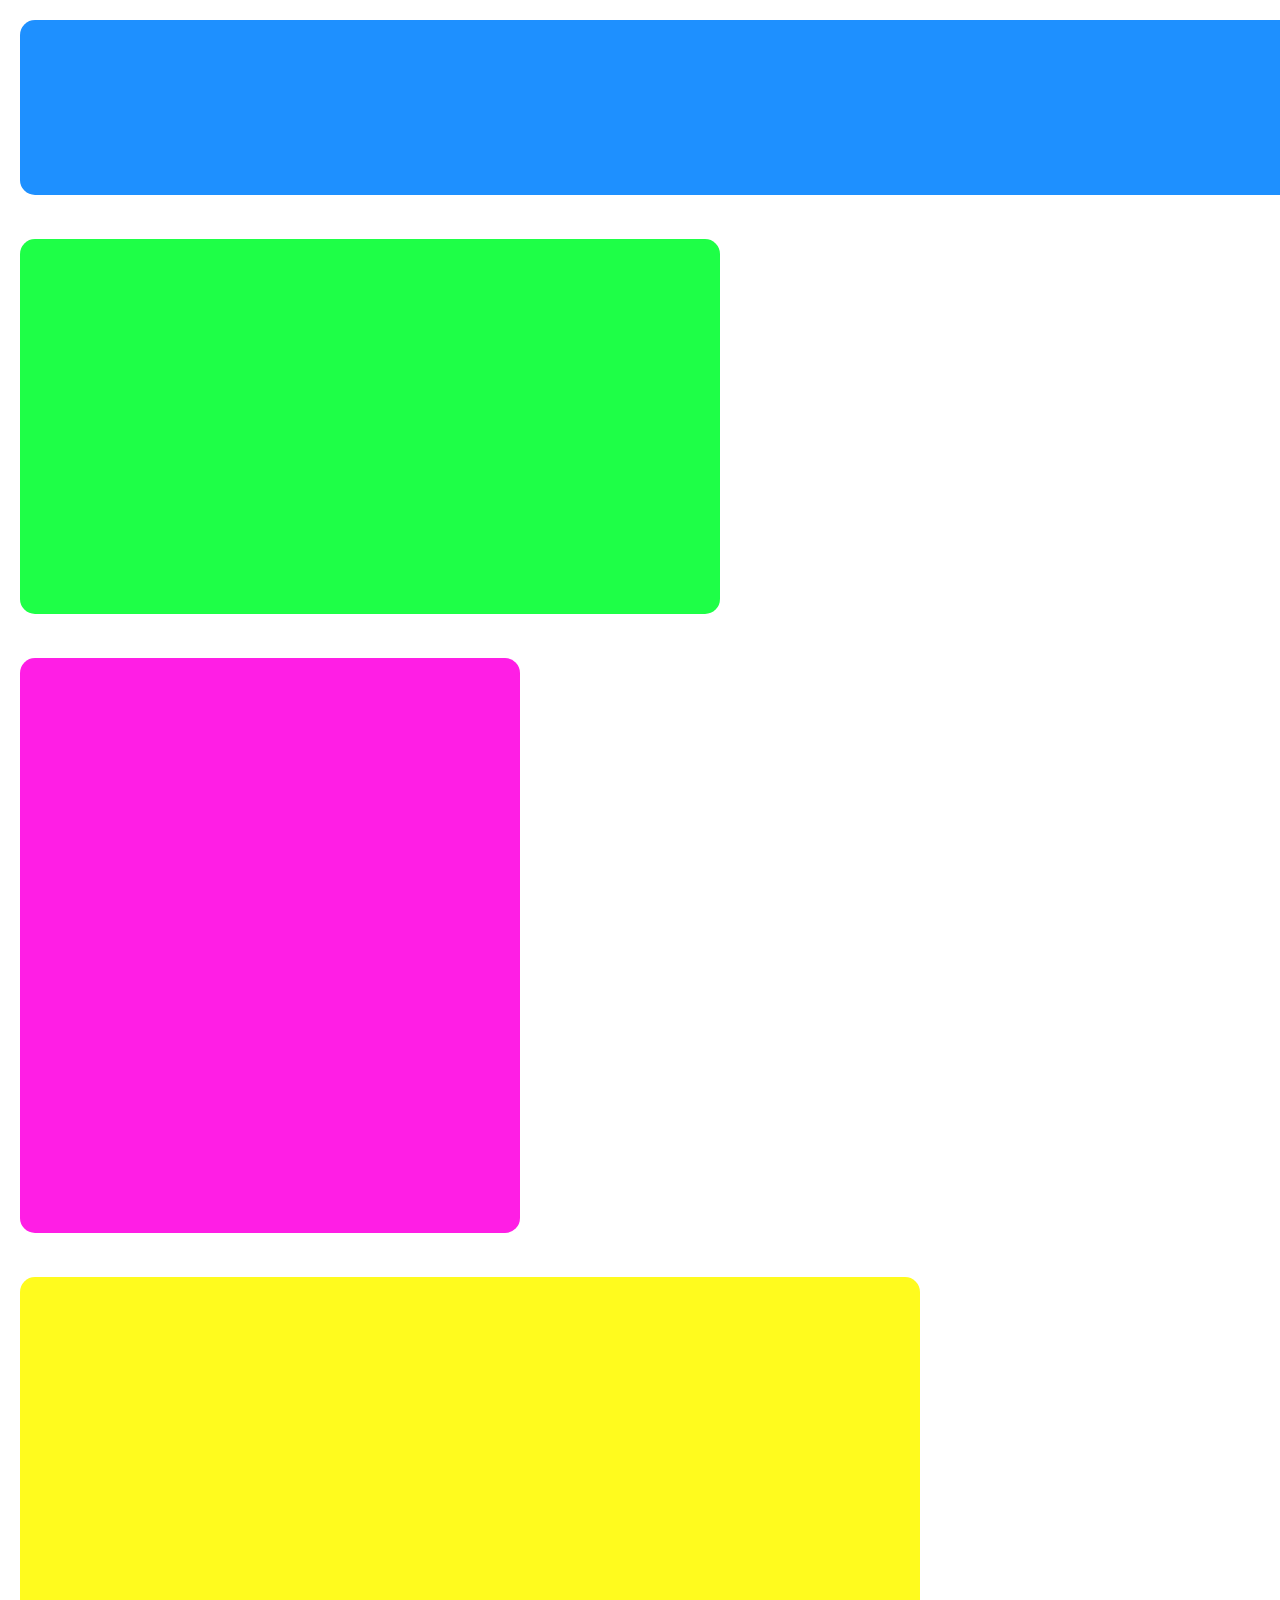
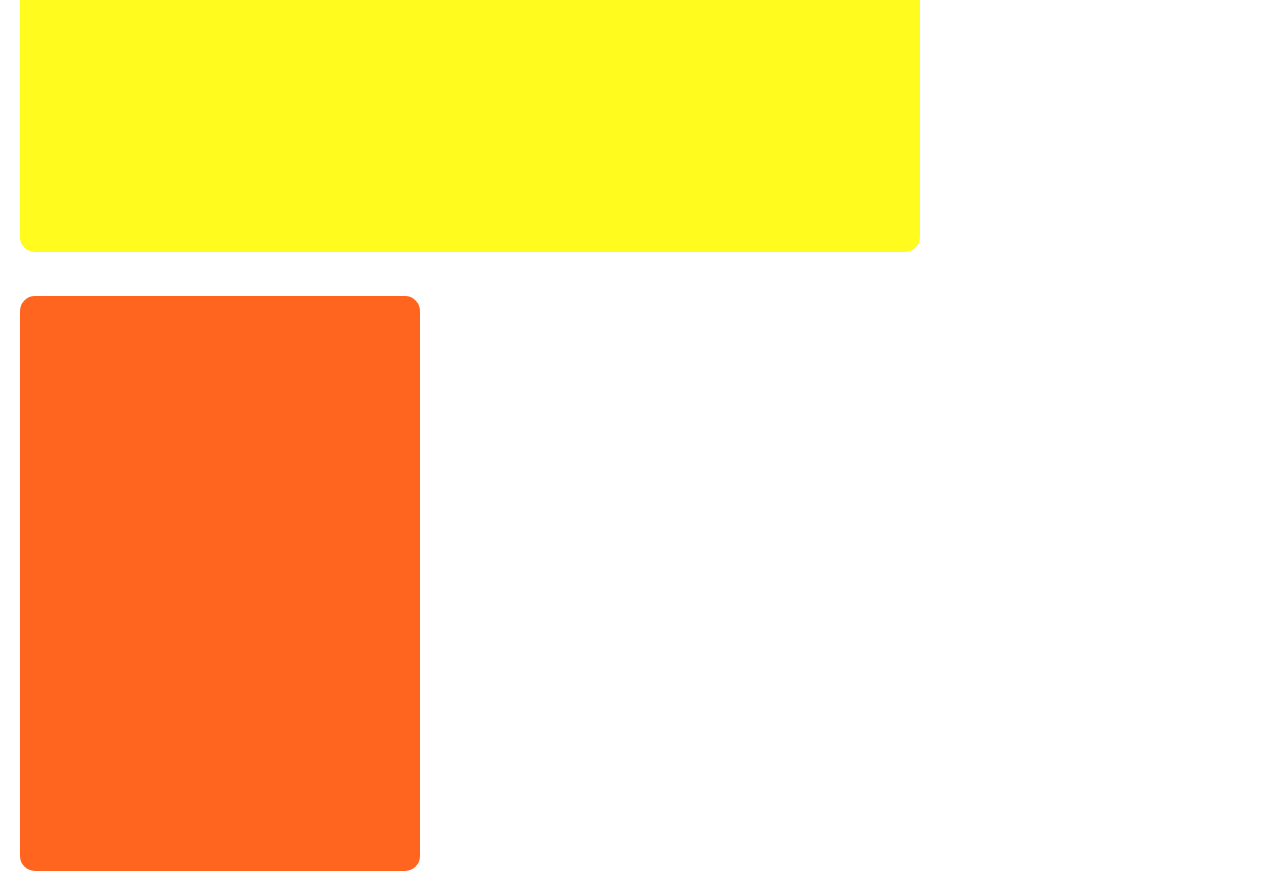
==== demo1/index.html @ 1dc8b7bc "new files" ====
<!DOCTYPE html>
<html>

<head>
  <title>Flex Justify</title>
  <link href='style.css' rel='stylesheet' />
  <link href='https://fonts.googleapis.com/css?family=Roboto+Mono' rel='stylesheet'>
</head>

<body>

    <div class='box'>
    </div>

 

    <div class='box2'>

    </div>

 

    <div class='box3' ></div>
   

  
    <div class='box4'></div>
    

 
    <div class='box5'></div>
  </div>
</body>

</html>
---- demo1/style.css ----
body {
    border: 0;
    margin: 0;
    font-family: 'Roboto Mono', monospace;
  }
  
  p {
    text-align: center;
    display: block;
    font-size: 68px;
    position: relative;

  }
  
 
  
  .box {
    height: 175px;
    width: 100%;
    background-color: dodgerblue;
    display:inline-block;
    margin: 20px;
    border-radius: 15px;
  }

  
  .box2 {
    height: 375px;
    width: 700px;
    background-color: rgb(30, 255, 71);
    display:inline-block;
    margin: 20px;
    border-radius: 15px;
    flex-grow: 0;

  }

  .box2:hover {
    height: 375px;
    width: 400px;
    background-color: rgb(30, 41, 255);
    display:inline-block;
    margin: 20px;
    border-radius: 15px;
    flex-grow: 2;
  }
 
  .box3 {
    height: 575px;
    width: 500px;
    background-color: rgb(255, 30, 229);
    display:inline-block;
    margin: 20px;
    border-radius: 15px;
  }

  
 
  .box4 {
    height: 575px;
    width: 900px;
    background-color: rgb(255, 251, 30);
    display:inline-block;
    margin: 20px;
    border-radius: 15px;
  }

  .box4:hover {
    height: 575px;
    width: 300px;
    background-color: rgb(255, 30, 30);
    display:inline-block;
    margin: 20px;
    border-radius: 15px;
  }

  
  
  .box5 {
    height: 575px;
    width: 400px;
    background-color: rgb(255, 101, 30);
    display:inline-block;
    margin: 20px;
    border-radius: 15px;
  }
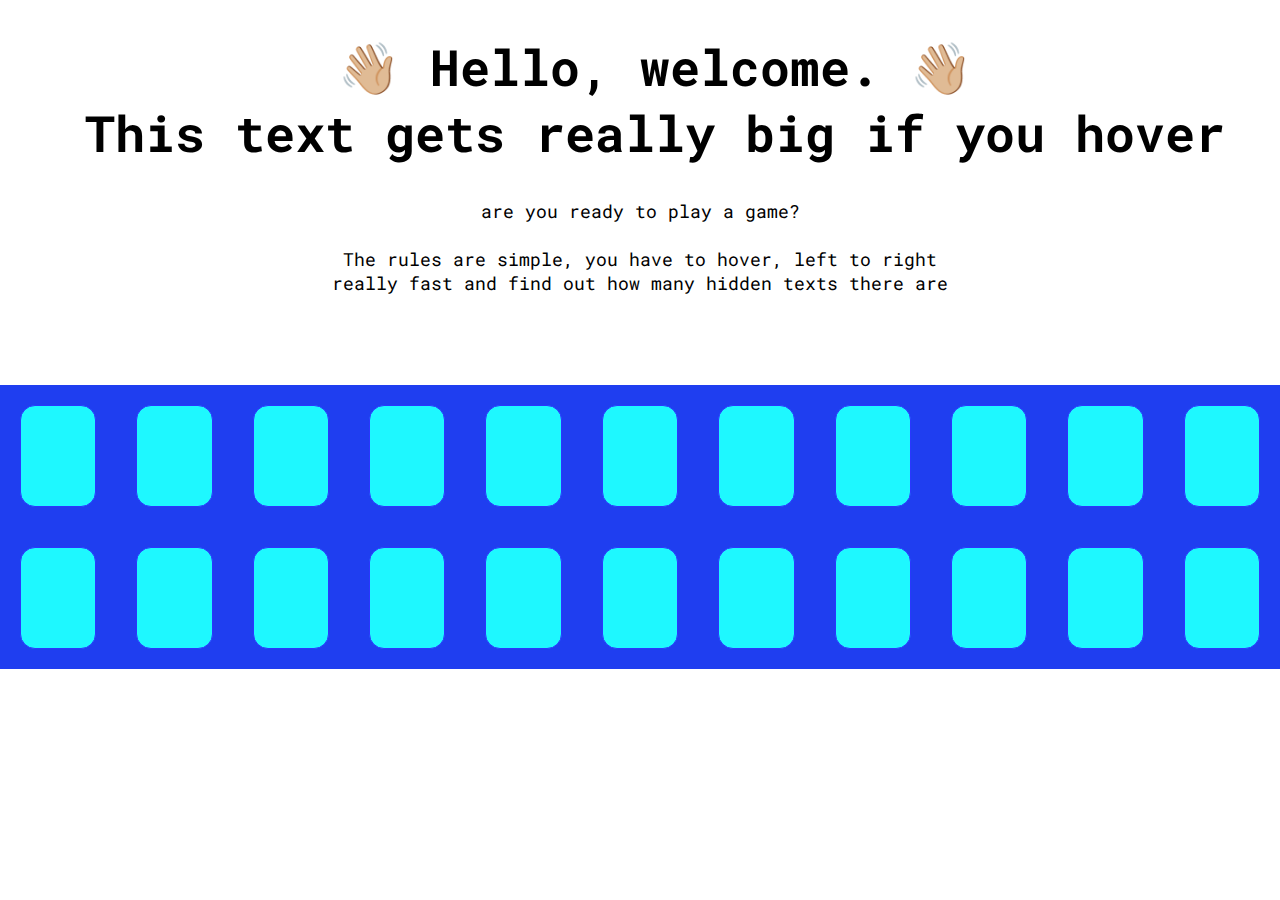
==== commit 13a905fa: "game" ====
--- a/demo1/index.html
+++ b/demo1/index.html
@@ -9,18 +9,64 @@
 
 <body>
 
-    <div class='box'>
+  <h1>👋🏼 Hello, welcome. 👋🏼
+    <br>
+     This text gets really big if you hover</h1>
+
+     <p> are you ready to play a game?
+      <br>
+       <br>
+      The rules are simple, you have to hover, left to right 
+      <br>really fast and find out how many hidden texts there are
+     </p>
+
+    
+  
+     <div class='container' id='flex'>
+   
+    <div class='box'> </div>
+    <div class='box'></div>
+    <div class='box'> </div>
+    <div class='box'> </div>
+    <div class='box'> 
+      <div> * ice * 
+      </div>
+    </div>
+    <div class='box'> </div>
+    <div class='box'> </div>
+    <div class='box'> </div>
+    <div class='box'> 
+      <div> * ice *
+      </div>
+    </div>
+    <div class='box'> </div>
+    <div class='box'> </div>
+  </div>
+
+    
+  <div class='container2' id='flex2'>
+
+    <div class='box2'> </div>
+    <div class='box2'> </div>
+    <div class='box2'> 
+      <div>*ice*</div>
     </div>
 
- 
+    <div class='box2'> </div>
+    <div class='box2'> </div>
+    <div class='box2'> 
 
-    <div class='box2'>
-
+      <div>*ice*</div>
     </div>
 
- 
-
-    <div class='box3' ></div>
+    <div class='box2'> </div>
+    <div class='box2'> </div>
+    <div class='box2'> </div>
+    <div class='box2'> </div>
+    <div class='box2'> </div>
+    
+  </div>
+    
    
 
   
--- a/demo1/style.css
+++ b/demo1/style.css
@@ -7,80 +7,89 @@
   p {
     text-align: center;
     display: block;
-    font-size: 68px;
+    font-size: 18px;
     position: relative;
 
   }
-  
- 
+
+  h1 {
+    text-align: center;
+    display: block;
+    font-size: 50px;
+    position: relative;
+    margin-left: 30px;
+    transition: transform .2s;
+
+  }
+
+
+  h1:hover{
+    text-align: center;
+    display: block;
+    font-size: 100px;
+    position: relative;
+    margin-left: 30px;
+    transform: scale(1);
+    color: blue;
+
+  }
+
+  .container {
+    background-color: rgb(31, 62, 240);
+    display: flex;
+    margin-top: 90px;
+  }
   
   .box {
-    height: 175px;
-    width: 100%;
-    background-color: dodgerblue;
-    display:inline-block;
+    background-color: rgb(30, 248, 255);
+    height: 100px;
+    width: 100px;
+    border: 1px solid rgb(43, 54, 255);
+    border-radius: 15px;
     margin: 20px;
-    border-radius: 15px;
+    text-align: center;
+    display: block;
+    font-size: 15px;
+    color:rgb(30, 248, 255);
+    position: relative;
   }
 
-  
+
+  .box:hover {
+    background-color: rgb(254, 254, 254);
+    height: 100px;
+    width: 100px;
+    border: 1px solid lightgrey;
+    border-radius: 15px;
+    margin: 20px;
+  }
+
+
+  .container2 {
+    background-color: rgb(31, 62, 240);
+    display: flex;
+  }
+ 
   .box2 {
-    height: 375px;
-    width: 700px;
-    background-color: rgb(30, 255, 71);
-    display:inline-block;
+    background-color: rgb(30, 248, 255);
+    height: 100px;
+    width: 100px;
+    border: 1px solid rgb(43, 54, 255);
+    border-radius: 15px;
     margin: 20px;
-    border-radius: 15px;
-    flex-grow: 0;
+    text-align: center;
+    display: inline-block;
+    font-size: 15px;
+    color:rgb(30, 248, 255);
+    position: relative;
 
   }
 
   .box2:hover {
-    height: 375px;
-    width: 400px;
-    background-color: rgb(30, 41, 255);
-    display:inline-block;
+    background-color: rgb(254, 254, 254);
+    height: 100px;
+    width: 100px;
+    border: 1px solid lightgrey;
+    border-radius: 15px;
     margin: 20px;
-    border-radius: 15px;
-    flex-grow: 2;
-  }
- 
-  .box3 {
-    height: 575px;
-    width: 500px;
-    background-color: rgb(255, 30, 229);
-    display:inline-block;
-    margin: 20px;
-    border-radius: 15px;
-  }
-
-  
- 
-  .box4 {
-    height: 575px;
-    width: 900px;
-    background-color: rgb(255, 251, 30);
-    display:inline-block;
-    margin: 20px;
-    border-radius: 15px;
-  }
-
-  .box4:hover {
-    height: 575px;
-    width: 300px;
-    background-color: rgb(255, 30, 30);
-    display:inline-block;
-    margin: 20px;
-    border-radius: 15px;
-  }
-
-  
-  
-  .box5 {
-    height: 575px;
-    width: 400px;
-    background-color: rgb(255, 101, 30);
-    display:inline-block;
-    margin: 20px;
-    border-radius: 15px;
   }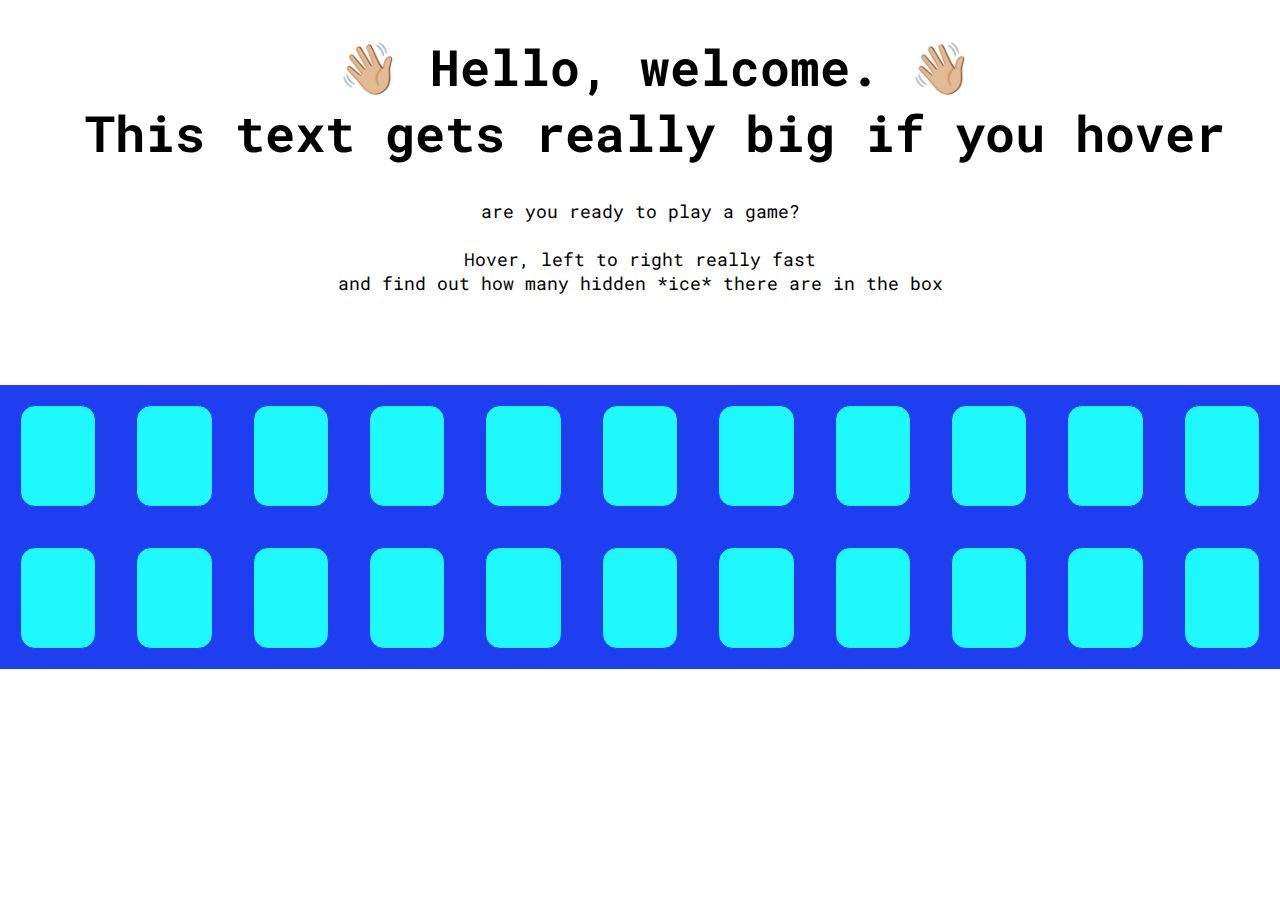
==== commit 7ef835ee: "demo2" ====
--- a/demo1/index.html
+++ b/demo1/index.html
@@ -16,8 +16,8 @@
      <p> are you ready to play a game?
       <br>
        <br>
-      The rules are simple, you have to hover, left to right 
-      <br>really fast and find out how many hidden texts there are
+      Hover, left to right really fast
+      <br> and find out how many hidden *ice* there are in the box
      </p>
 
     
